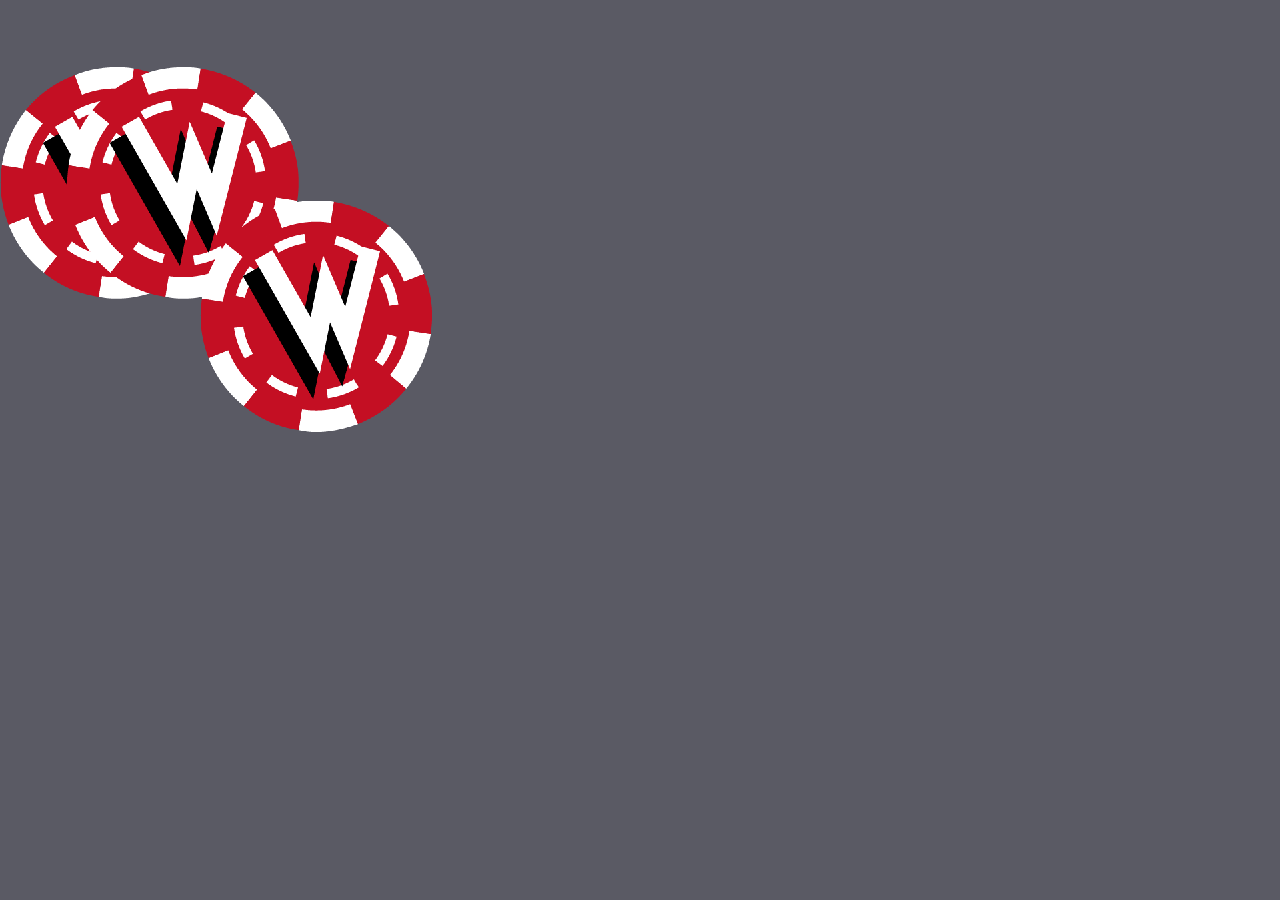
==== index.html @ 39b1e61c "첫커밋" ====
<!DOCTYPE html>
<html lang="ko">
<head>
    <meta charset="UTF-8">
    <meta name="viewport" content="width=device-width, initial-scale=1.0">
    <title>Untitled Project</title>
</head>
<body>
    
    <script src="./project/script/script.js" type="module"></script>
</body>
</html>
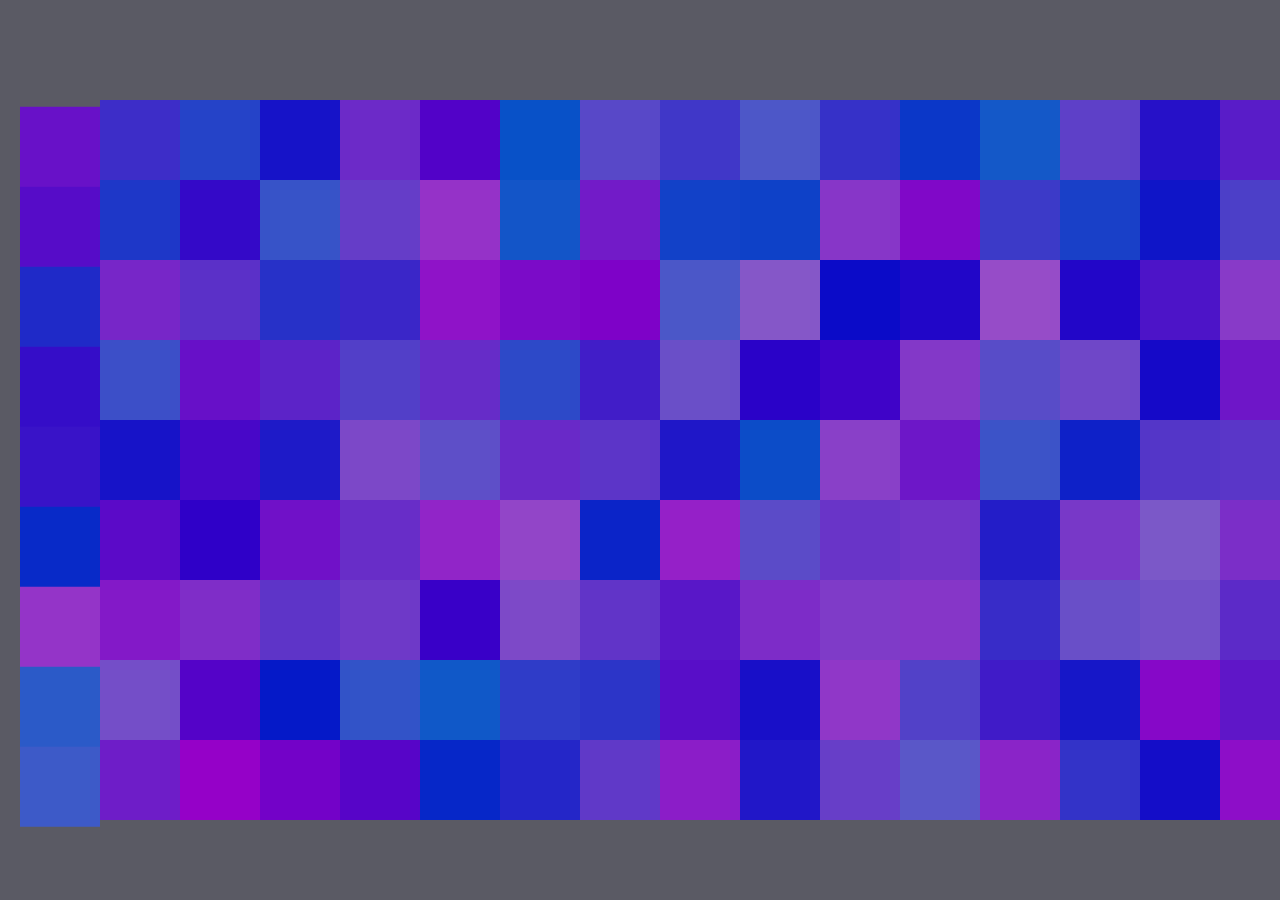
==== commit 9c1472e6: "작업환경이전" ====
--- a/index.html
+++ b/index.html
@@ -8,5 +8,8 @@
 <body>
     
     <script src="./project/script/script.js" type="module"></script>
+
+
+    <canvas id="pixilcanvas"></canvas>
 </body>
 </html>
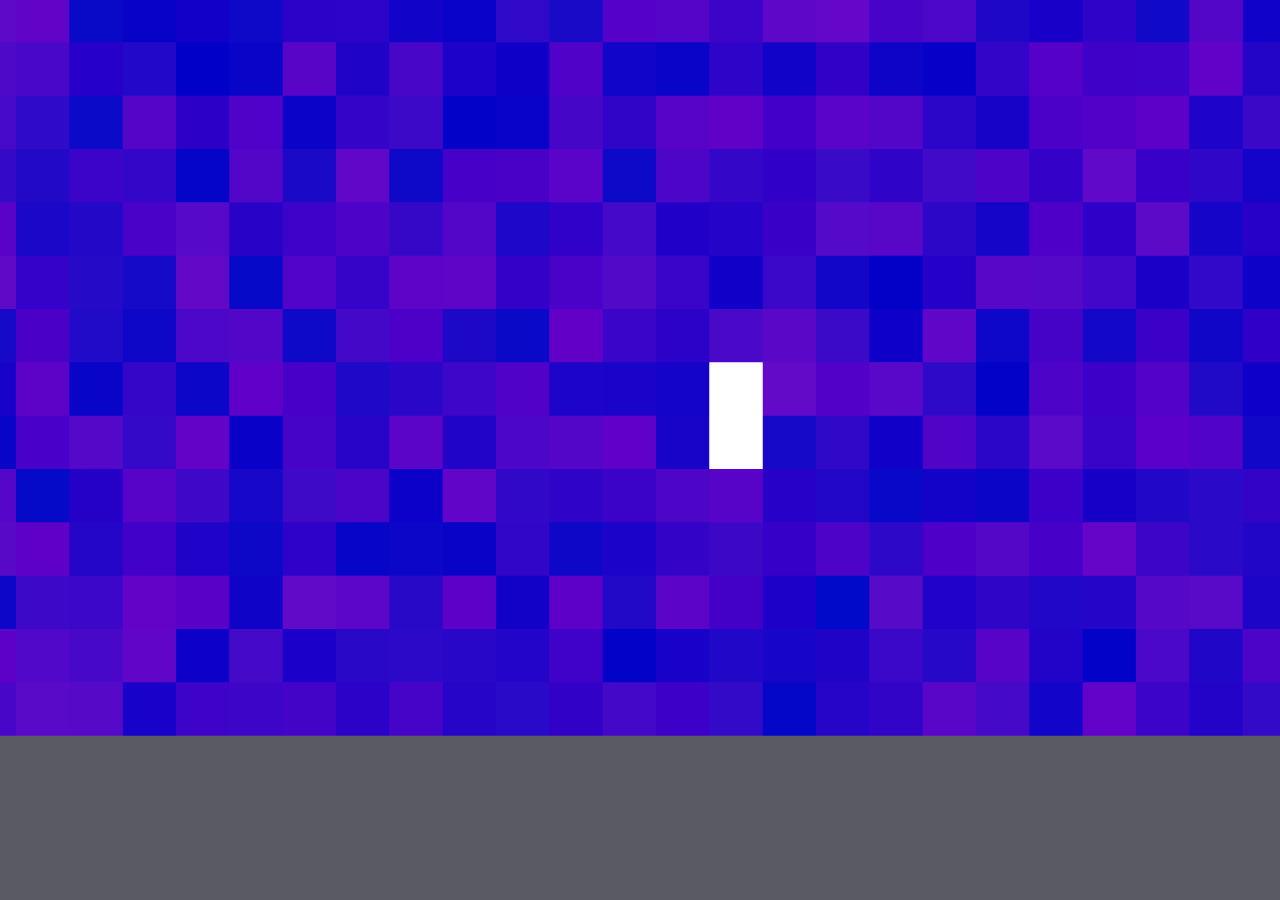
==== commit 7f37d9fb: "카메라메니저 추가" ====
--- a/index.html
+++ b/index.html
@@ -10,6 +10,5 @@
     <script src="./project/script/script.js" type="module"></script>
 
 
-    <canvas id="pixilcanvas"></canvas>
 </body>
 </html>
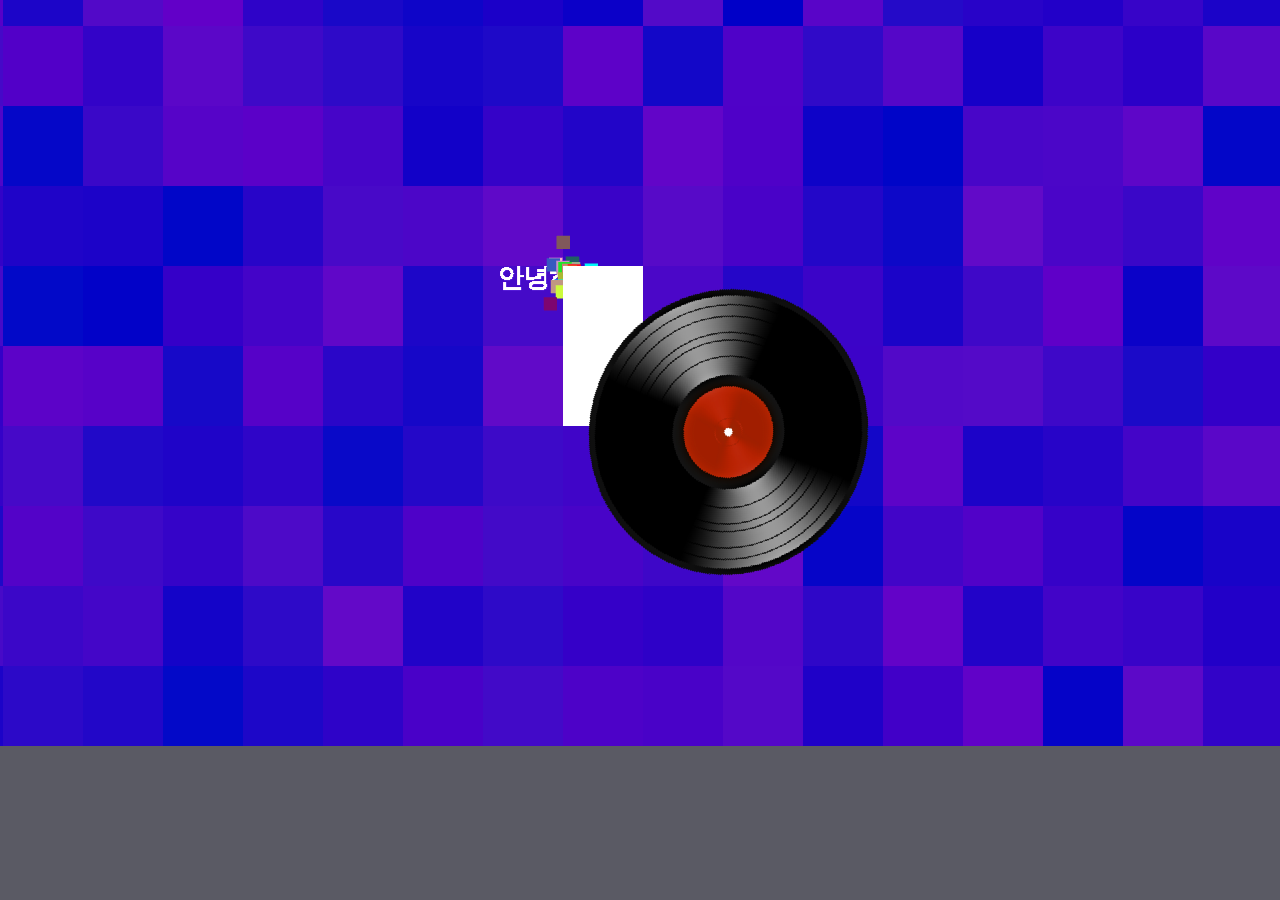
==== commit 00ac1fed: "ver 0.1" ====
--- a/index.html
+++ b/index.html
@@ -8,6 +8,8 @@
 <body>
     
     <script src="./project/script/script.js" type="module"></script>
+    <script src="./project/script/network.js" type="module"></script>
+    <!-- <script src="./project/script/script.js" type="module"></script> -->
 
 
 </body>
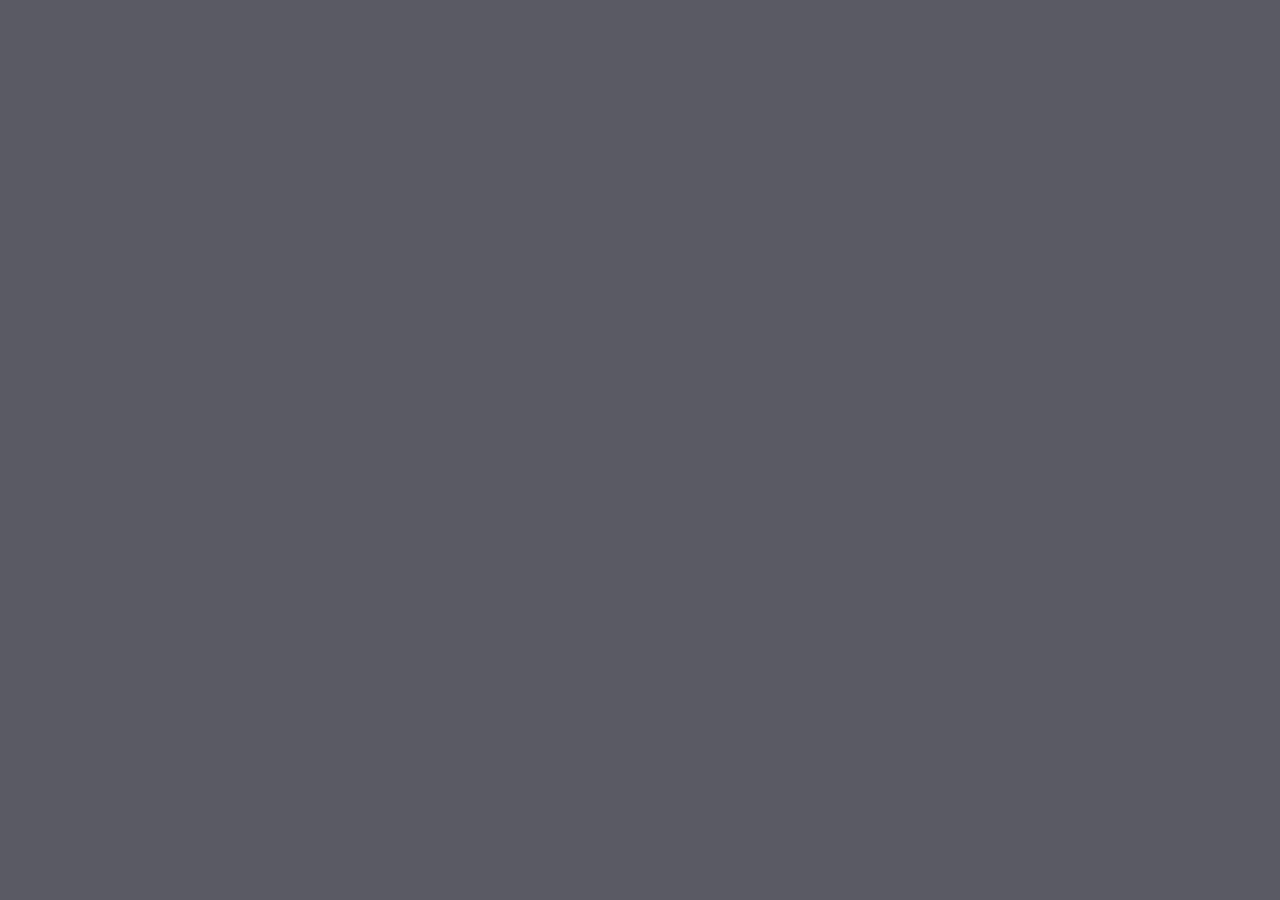
==== commit f20c9a6f: "script.js 디폴트 구조 변경" ====
--- a/index.html
+++ b/index.html
@@ -8,8 +8,6 @@
 <body>
     
     <script src="./project/script/script.js" type="module"></script>
-    <script src="./project/script/network.js" type="module"></script>
-    <!-- <script src="./project/script/script.js" type="module"></script> -->
 
 
 </body>
